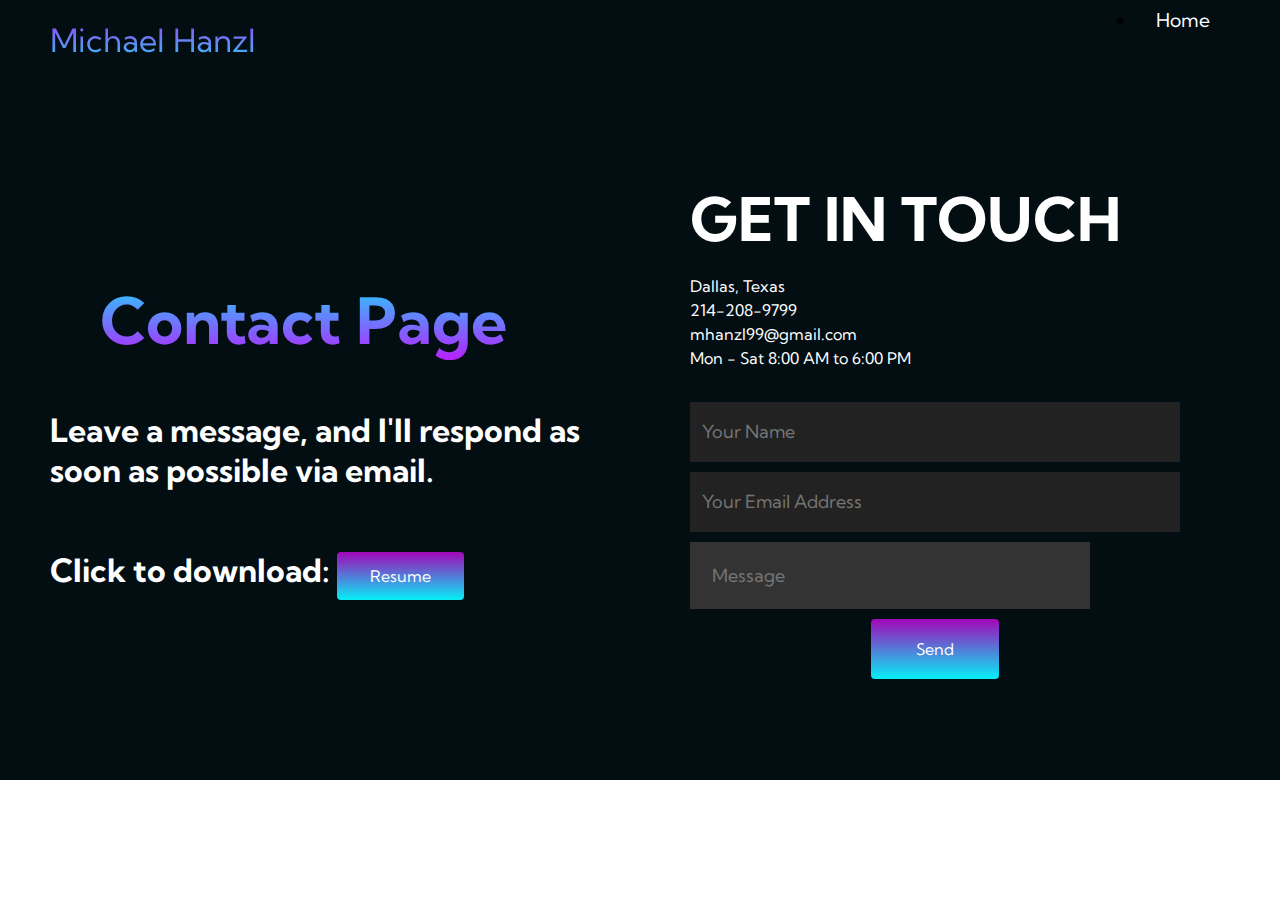
==== Contact.html @ 8c02ff6f "Update Contact.html" ====
<!DOCTYPE html>
<html lang="en">
<head>
    <meta charset="UTF-8">
    <meta name="viewport" content="width=device-width, initial-scale=1.0">
    <title>Michael Hanzl Website</title>
    <link rel="stylesheet" href="Contact.css">
    <link rel="preconnect" href="https://fonts.googleapis.com">
    <link rel="preconnect" href="https://fonts.gstatic.com" crossorigin>
    <link href="https://fonts.googleapis.com/css2?family=Kumbh+Sans:wght@400;700&display=swap" rel="stylesheet">
</head>
<body>
    <style>
        h5 {
            margin: 50px;
            font-size: 1rem;
            color: #ffffff;
        }

        .navbar__links {
            color: #fff;
            display: flex;
            align-items: center;
            text-decoration: none;
            padding: 0 20px;
            height: 50%;
        }

        .navbar__links:hover {
            color: #05c5ff;
            transition: all 0.3s ease;
        }
    </style>

    <!-- Navbar Section -->
    <nav class="navbar">
        <div class="navbar__container">
            <a href="#" id="navbar__logo">Michael Hanzl</a>
            <li class="navbar__item"><a href="index.html" class="navbar__links">Home</a></li>
        </div>
    </nav>

    <script src="app.js"></script>

    <!-- Hero Section -->
    <div class="main">
        <div class="main__container">
            <div class="main__content">
                <h1>Contact Page</h1>
                <p>Leave a message, and I'll respond as soon as possible via email.</p>

                <p>Click to download: <button class="main__btn"><a href="/Michael_Hanzl_Resume.pdf" download>Resume</a></button></p>
            </div>

            <div class="contact-page">
                <h2>Get in touch</h2>

                <div class="contact-info">
                    <div class="item">
                        <i class="icon fas fa-home"></i>
                        Dallas, Texas
                    </div>
                    <div class="item">
                        <i class="icon fas fa-phone"></i>
                        214-208-9799
                    </div>
                    <div class="item">
                        <i class="icon fas fa-envelope"></i>
                        mhanzl99@gmail.com
                    </div>
                    <div class="item">
                        <i class="icon fas fa-clock"></i>
                        Mon - Sat 8:00 AM to 6:00 PM
                    </div>    
                </div>
                <form action="https://formsubmit.co/mhanzl99@gmail.com" method="POST" class="contact-form">
                    <input type="name" class="textb" placeholder="Your Name" name="name" required>
                    <input type="hidden" name="_next" value="http://127.0.0.1:5500/Contact.html">
                    <input type="email" class="textb" placeholder="Your Email Address" name="email" required>
                    <input type="text" class="textarea" placeholder="Message" name="message" required>
                    <input type="submit" a href="index.html" class="btn" value='Send'>
                </form>
            </div>
        </div>
    </div>
</body>
</html>
---- Contact.css ----
* {
    box-sizing: border-box;
    margin: 0;
    padding: 0;
    font-family: 'Kumbh Sans', sans-serif; /* Corrected from 'sams-serif' */
}

.navbar {
    background: #030e13;
    height: 80px;
    display: flex;
    justify-content: center;
    align-items: center;
    font-size: 1.2rem;
    position: sticky;
    top: 0;
    z-index: 999;
}

.navbar__container {
    display: flex;
    justify-content: space-between;
    height: 80px;
    z-index: 1;
    width: 100%;
    max-width: 1300px;
    margin: 0 auto;
    padding: 0 50px;
}

#navbar__logo {
    background-color: #ff8177;
    background-image: linear-gradient(to top, #00fdf1 0%, #d004f8 100%);
    background-size: 100%;
    -webkit-background-clip: text;
    -moz-background-clip: text;
    -webkit-text-fill-color: transparent;
    -moz-text-fill-color: transparent;
    display: flex;
    align-items: center;
    cursor: pointer;
    text-decoration: none;
    font-size: 2rem;
}

.fa-gem {
    margin-right: 0.5rem;
}

.navbar__menu {
    display: flex;
    align-items: center;
    list-style: none;
    text-align: center;
}

.navbar__item {
    height: 80px;
}

.navbar__links {
    color: #fff;
    display: flex;
    align-items: center;
    justify-content: center;
    text-decoration: none;
    padding: 0 1rem;
    height: 100%;
}

.navbar__links:hover {
    color: #f77062;
    transition: all 0.3s ease;
}

/* Hero Section CSS */
.main {
    background-color: #030e13;
   
}

.main__container {
    display: grid;
    grid-template-columns: 1fr 1fr;
    align-items: center;
    justify-self: center;
    margin: auto;
    background-color: #030e13;
    background-image: linear-gradient(to bottom, transparent, #030e13), url("/images/background2.jpg");
    background-size: 1450px 800px;
    z-index: 1;
    width: 100%;
    max-width: 1500px;
    padding: 0 50px;
    min-height: 700px;
    
}

.main__content h1 {
    font-size: 4rem;
    margin: 50px;
    background-color: #ff8177;
    background-image: linear-gradient(to top, #b721ff 0%, #21d4fd 100%);
    background-size: 100%;
    -webkit-background-clip: text;
    -moz-background-clip: text;
    -webkit-text-fill-color: transparent;
    -moz-text-fill-color: transparent;   
}

.main__content h2 {
    font-size: 2.5rem;
    background-color: #ff8177;
    background-image: linear-gradient(to top, #21d4fd 0%, #b721ff 100%);
    background-size: 100%;
    -webkit-background-clip: text;
    -moz-background-clip: text;
    -webkit-text-fill-color: transparent;
    -moz-text-fill-color: transparent;
}

.main__content p {
    font-size: 2rem;
    font-weight: 700;
    color: #fff;
    margin-bottom: 30px;
    
}

.main__btn {
    font-size: 1rem;
    background-image: linear-gradient(to top, #06eff7 0%, #a306b8 100%);
    padding: 14px 33px;
    border: none;
    border-radius: 4px;
    color: #fff;
    margin-top: 2rem;
    cursor: pointer;
    position: relative;
    transition: 0.35s;
    outline: none;
}

.main__btn a {
    position: relative;
    z-index: 2;
    color: #fff;
    text-decoration: none;
}

.main__btn:after {
    position: absolute;
    content: '';
    top: 0;
    left: 0;
    width: 0;
    height: 100%;
    background: #03b83f;
    transition: all 0.35s;
    border-radius: 4px;
}

.main__btn:hover {
    color: #fff;
}

.main__btn:hover:after {
    width: 100%;
}

.main__img--container {
    text-align: center;
}

.contact-page {
    width: 100%;
    max-width: 1400px;
    padding: 30px; /* Adjusted padding */
    display: flex;
    align-items: flex-start;
    justify-content: center;
    flex-wrap: wrap;
    margin-bottom: 0; /* Remove bottom margin */
   
}

h2 {
    width: 100%;
    margin-bottom: 20px; /* Reduced margin-bottom for less white space */
    text-transform: uppercase;
    color: rgb(255, 255, 255);
    font-size: 60px;
}

.contact-info,
.contact-form {
    flex: 1;
}

.item {
    margin-bottom: 4px;
    font-size: 16px;
    color: rgb(255, 255, 255);
}

.contact-form {
    display: flex;
    flex-wrap: wrap;
    justify-content: space-between;
}

.textb {
    width: calc(50% - 10px);
    height: 60px;
    padding: 12px;
    background-color: #222;
    border: none;
    color: #fff;
    margin-bottom: 10px; /* Reduced margin for less white space */
}

.textarea {
    width: 100%;
    max-height: 600px;
    max-width: 400px;
    resize: vertical;
    padding: 22px;
    background-color: #333;
    border: none;
    color: #fff;
    margin-bottom: 10px; /* Reduced margin for less white space */
}

.btn {
    font-size: 1rem;
    background-image: linear-gradient(to top, #06eff7 0%, #a306b8 100%);
    padding: 20px 45px;
    border: none;
    border-radius: 4px;
    color: #fff;
    margin: auto;
    cursor: pointer;
    position: relative;
    transition: 0.35s;
    outline: none;
}

.btn:hover {
    background-color: transparent;
    color: #db3434;
}

/* Mobile Responsive */
@media screen and (max-width: 768px) {
    .main__container {
        display: grid;
        grid-template-columns: auto; /* Stack elements vertically */
        align-items: center;
        justify-self: center;
        width: 100%;
        margin: 0 auto;
        height: auto;
        padding: 0 20px; /* Adjust padding for mobile */
    }

    .main__content h1 {
        font-size: 3.5rem; /* Adjusted font size for mobile */
        text-align: center;
    }

    .main__content h2 {
        font-size: 1.5rem; /* Adjusted font size for mobile */
        text-align: center;
    }

    .main__content p {
        font-size: 2rem; /* Adjusted font size for mobile */
        text-align: center;
        
    }

    h2 {
        font-size: 30px; /* Adjusted for mobile */
        margin-bottom: 20px; /* Reduced for mobile */
        text-align: center;
      
    }

    .contact-info,
    .contact-form {
        flex-basis: 100%; /* Full width on mobile */
    }

    .textb,
    .textarea {
        width: 100%; /* Full width for inputs on mobile */
        margin-bottom: 20px; /* Space between inputs */
    }

    .btn {
        width: 100%; /* Full width button */
    }
    #navbar__logo {
        background-color: #ff8177;
        background-image: linear-gradient(to top, #00fdf1 0%, #d004f8 100%);
        background-size: 100%;
        -webkit-background-clip: text;
        -moz-background-clip: text;
        -webkit-text-fill-color: transparent;
        -moz-text-fill-color: transparent;
        display: flex;
        align-items: center;
        cursor: pointer;
        text-decoration: none;
        font-size: 1.3rem;
    }
}

/* Larger screens adjustments */
@media screen and (min-width: 768px) {
    .contact-page {
        flex-direction: column; /* Stack the form under contact info on larger screens */
        
        padding-bottom: 20px; /* Reduced padding for less white space */
    }

    .contact-info {
        margin-bottom: 30px; /* Space between contact info and form */
        flex: 1;
    }

    .contact-form {
        flex: 1;
        max-width: 600px;
    }

    .textb {
        width: 100%;
    }

    .textarea {
        width: 100%;
    }
}

/* Styling for even larger screens */
@media screen and (min-width: 1200px) {
    .contact-page {
        max-width: 1200px;
        padding: 50px;
        flex-direction: column; /* Ensure the form stays under contact info */
        
    }

    .textb, .textarea {
        font-size: 18px;
    }

    .contact-info {
        font-size: 18px;
        margin-bottom: 30px; /* Space between contact info and form */
        
    }
}
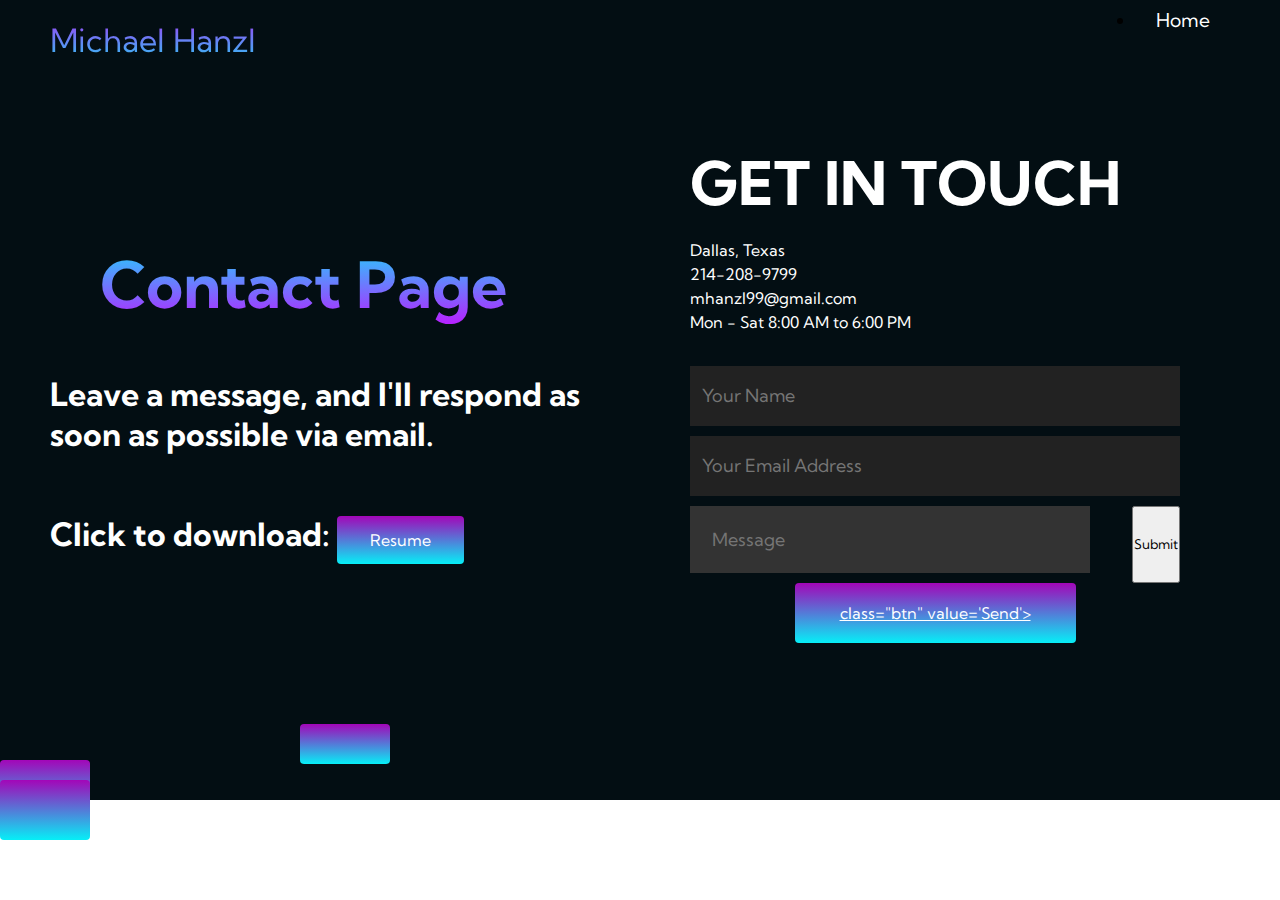
==== commit ff1c452d: "Update Contact.html" ====
--- a/Contact.html
+++ b/Contact.html
@@ -78,7 +78,7 @@
                     <input type="hidden" name="_next" value="http://127.0.0.1:5500/Contact.html">
                     <input type="email" class="textb" placeholder="Your Email Address" name="email" required>
                     <input type="text" class="textarea" placeholder="Message" name="message" required>
-                    <input type="submit" a href="index.html" class="btn" value='Send'>
+                    <input type="submit"><a href="index.html" class="btn"> class="btn" value='Send'>
                 </form>
             </div>
         </div>
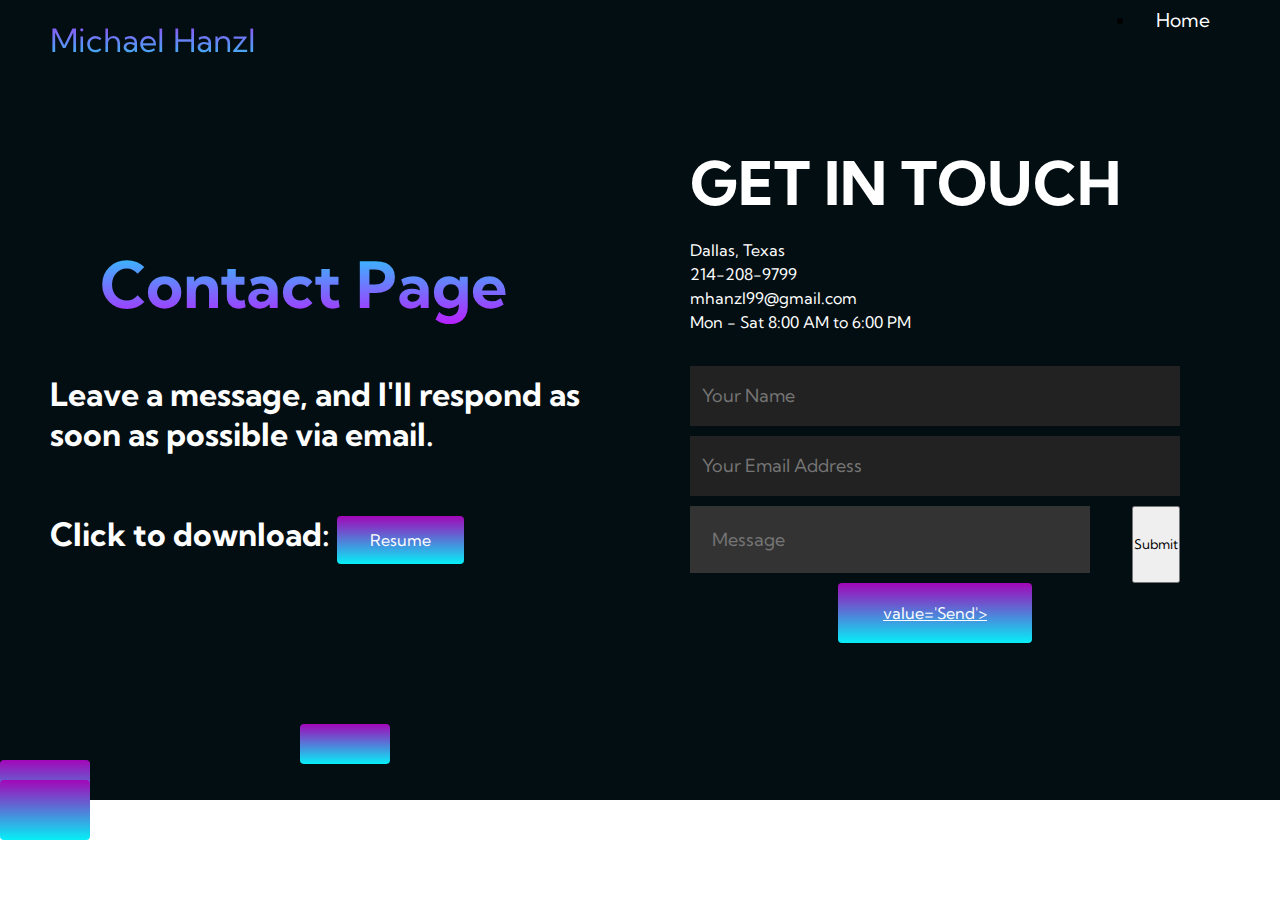
==== commit 28bb2e84: "Update Contact.html" ====
--- a/Contact.html
+++ b/Contact.html
@@ -78,7 +78,7 @@
                     <input type="hidden" name="_next" value="http://127.0.0.1:5500/Contact.html">
                     <input type="email" class="textb" placeholder="Your Email Address" name="email" required>
                     <input type="text" class="textarea" placeholder="Message" name="message" required>
-                    <input type="submit"><a href="index.html" class="btn"> class="btn" value='Send'>
+                    <input type="submit"><a href="index.html" class="btn"> value='Send'>
                 </form>
             </div>
         </div>
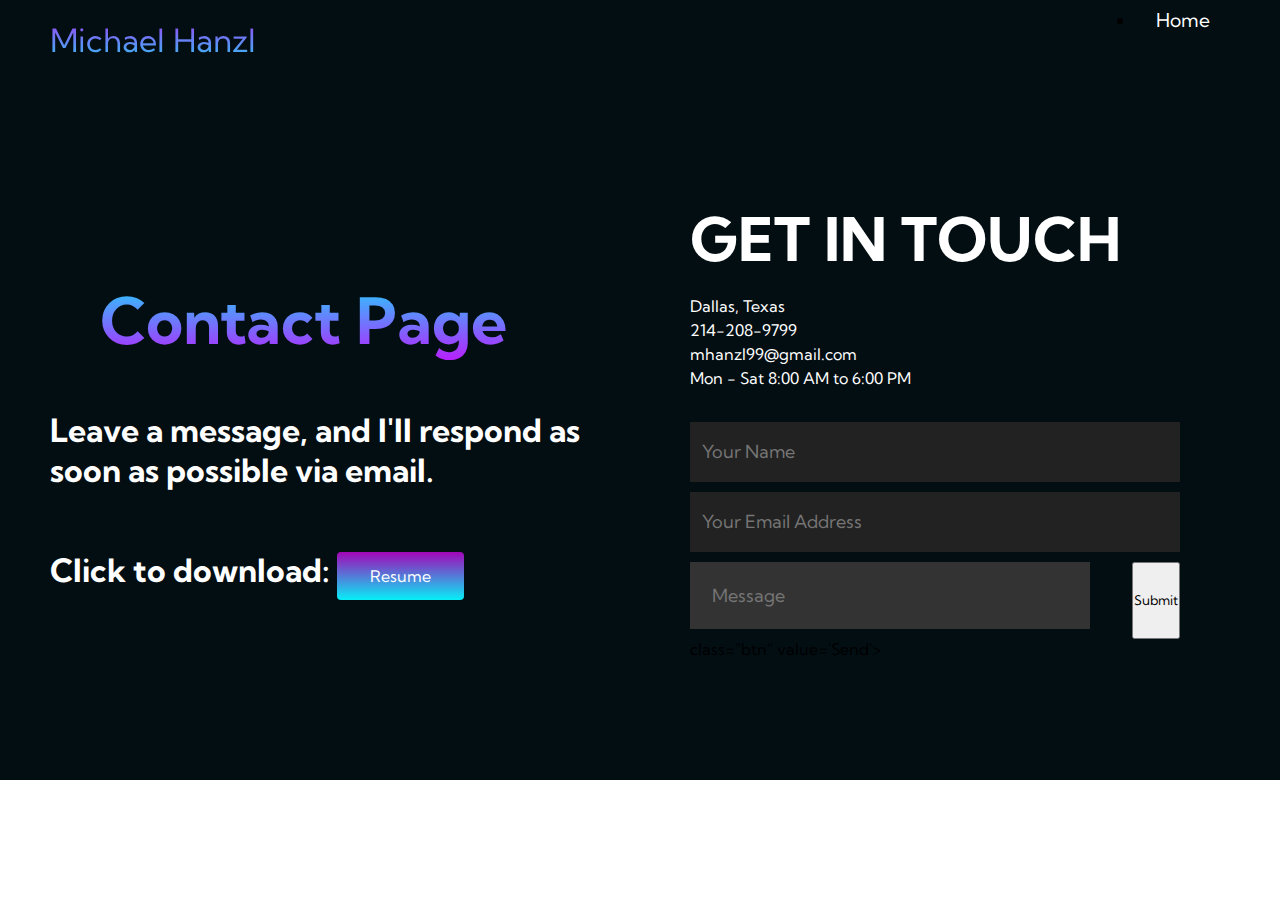
==== commit 8bdab9d7: "Update Contact.html" ====
--- a/Contact.html
+++ b/Contact.html
@@ -78,7 +78,7 @@
                     <input type="hidden" name="_next" value="http://127.0.0.1:5500/Contact.html">
                     <input type="email" class="textb" placeholder="Your Email Address" name="email" required>
                     <input type="text" class="textarea" placeholder="Message" name="message" required>
-                    <input type="submit"><a href="index.html" class="btn"> value='Send'>
+                    <input type="submit"> class="btn" value='Send'>
                 </form>
             </div>
         </div>
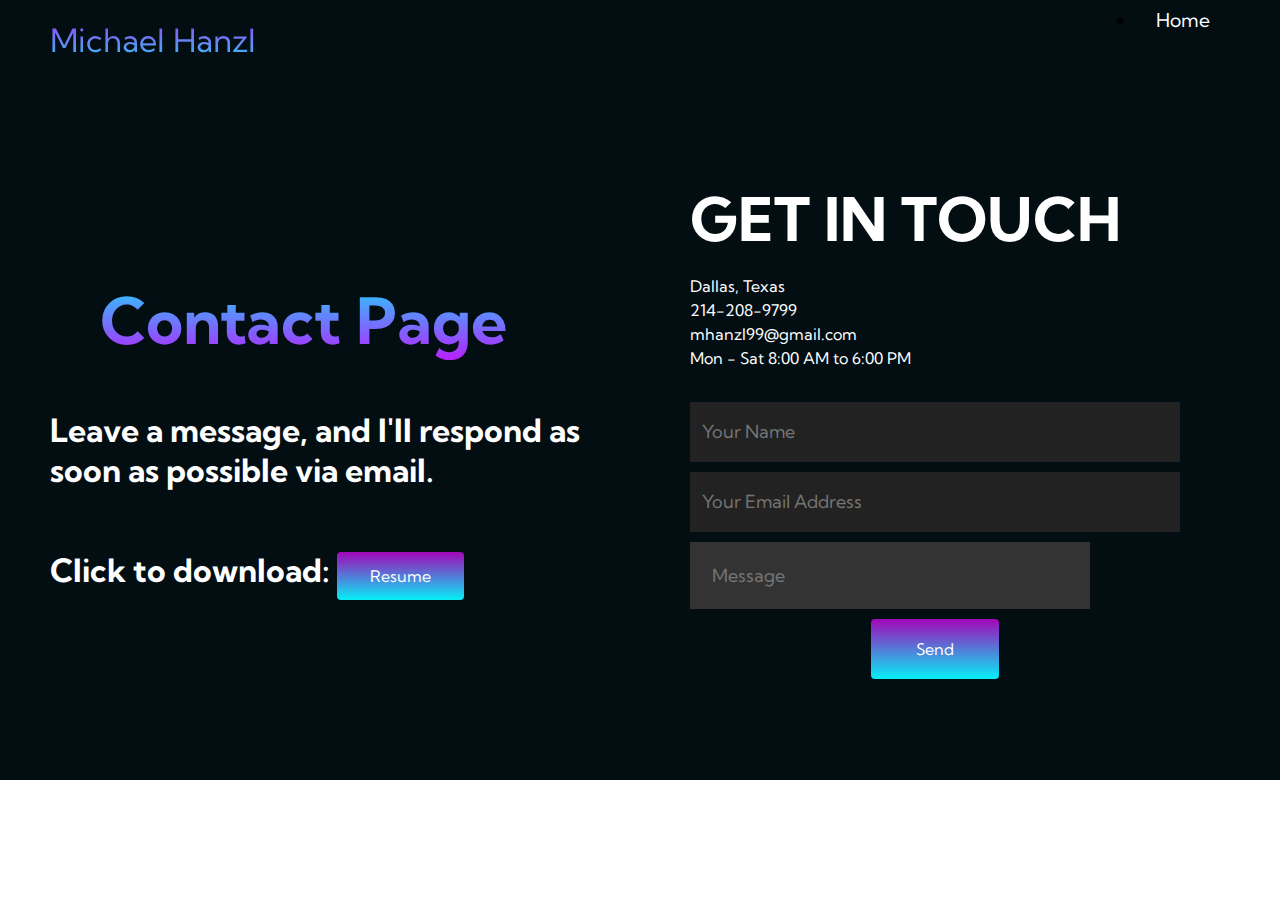
==== commit d75d5c18: "Update Contact.html" ====
--- a/Contact.html
+++ b/Contact.html
@@ -78,7 +78,7 @@
                     <input type="hidden" name="_next" value="http://127.0.0.1:5500/Contact.html">
                     <input type="email" class="textb" placeholder="Your Email Address" name="email" required>
                     <input type="text" class="textarea" placeholder="Message" name="message" required>
-                    <input type="submit"> class="btn" value='Send'>
+                    <input type="submit" class="btn" value='Send'>
                 </form>
             </div>
         </div>
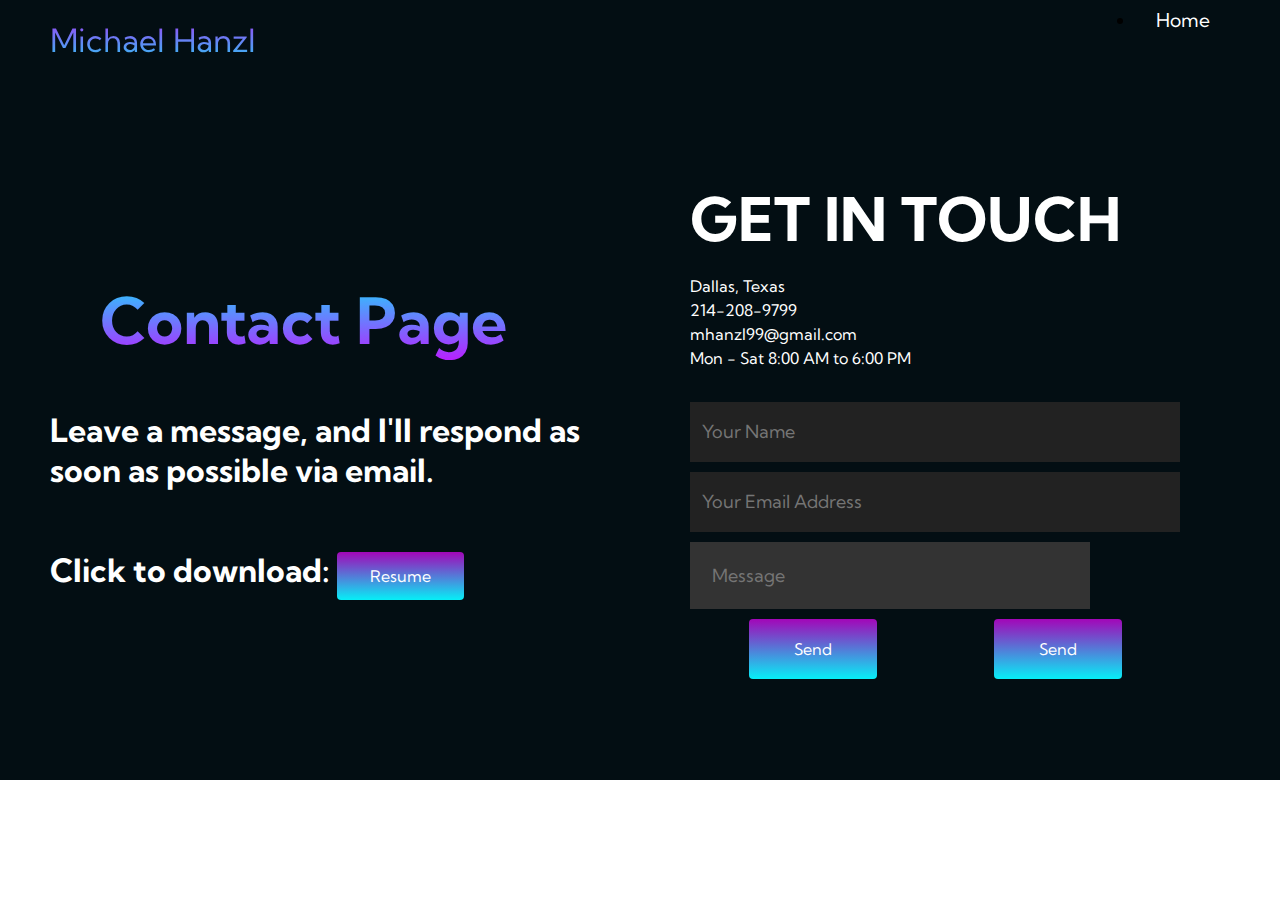
==== commit 7b6ee7dc: "Update Contact.html" ====
--- a/Contact.html
+++ b/Contact.html
@@ -79,6 +79,9 @@
                     <input type="email" class="textb" placeholder="Your Email Address" name="email" required>
                     <input type="text" class="textarea" placeholder="Message" name="message" required>
                     <input type="submit" class="btn" value='Send'>
+                     <!-- This hidden field ensures the redirection after submission -->
+                    <input type="hidden" name="_next" value="index.html">
+                    <input type="submit" class="btn" value="Send">
                 </form>
             </div>
         </div>
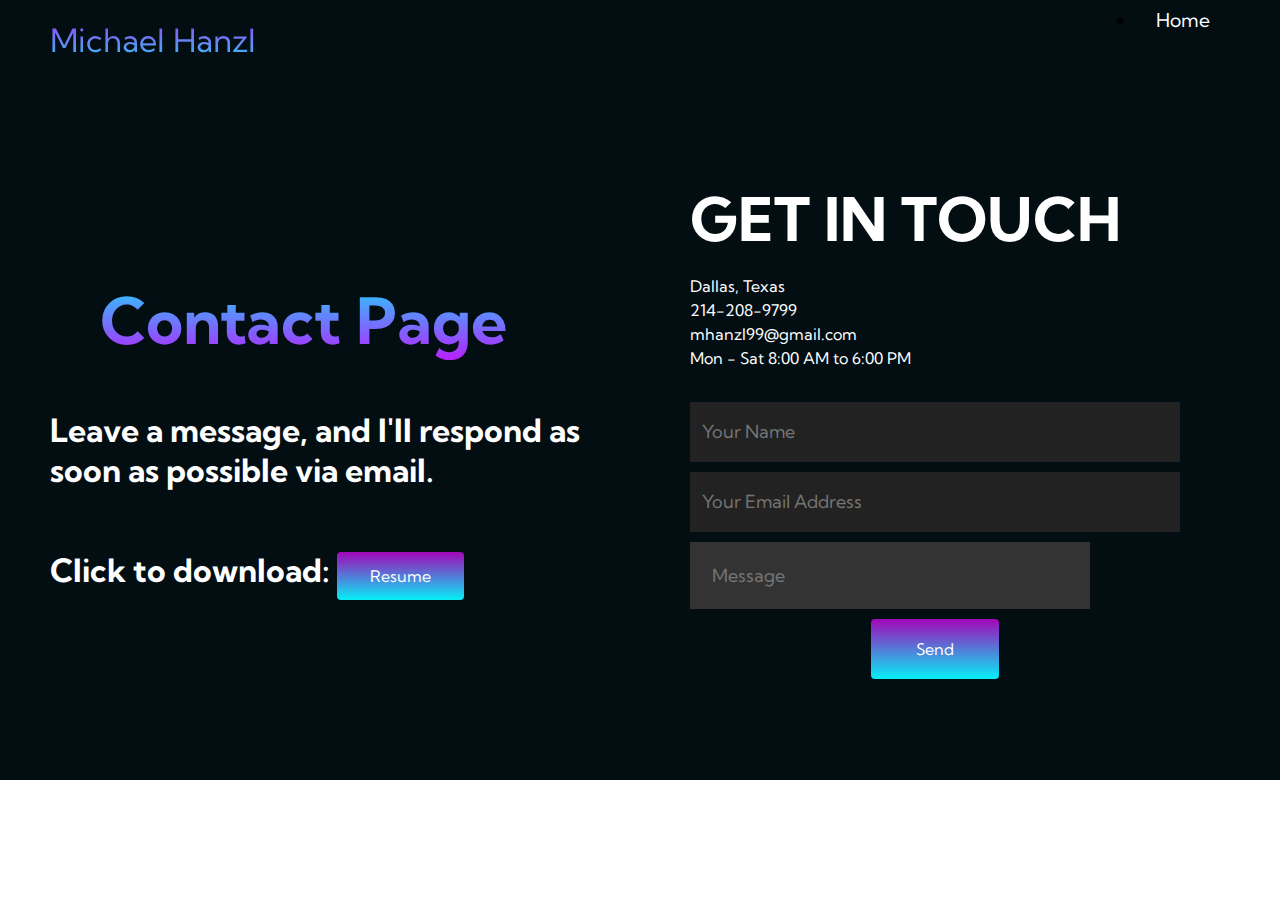
==== commit 05d51811: "Update Contact.html" ====
--- a/Contact.html
+++ b/Contact.html
@@ -73,14 +73,12 @@
                         Mon - Sat 8:00 AM to 6:00 PM
                     </div>    
                 </div>
-                <form action="https://formsubmit.co/mhanzl99@gmail.com" method="POST" class="contact-form">
+              <form action="https://formsubmit.co/mhanzl99@gmail.com" method="POST" class="contact-form">
                     <input type="name" class="textb" placeholder="Your Name" name="name" required>
-                    <input type="hidden" name="_next" value="http://127.0.0.1:5500/Contact.html">
                     <input type="email" class="textb" placeholder="Your Email Address" name="email" required>
                     <input type="text" class="textarea" placeholder="Message" name="message" required>
-                    <input type="submit" class="btn" value='Send'>
-                     <!-- This hidden field ensures the redirection after submission -->
-                    <input type="hidden" name="_next" value="index.html">
+                    <!-- Redirect to index.html after successful form submission -->
+                  
                     <input type="submit" class="btn" value="Send">
                 </form>
             </div>
